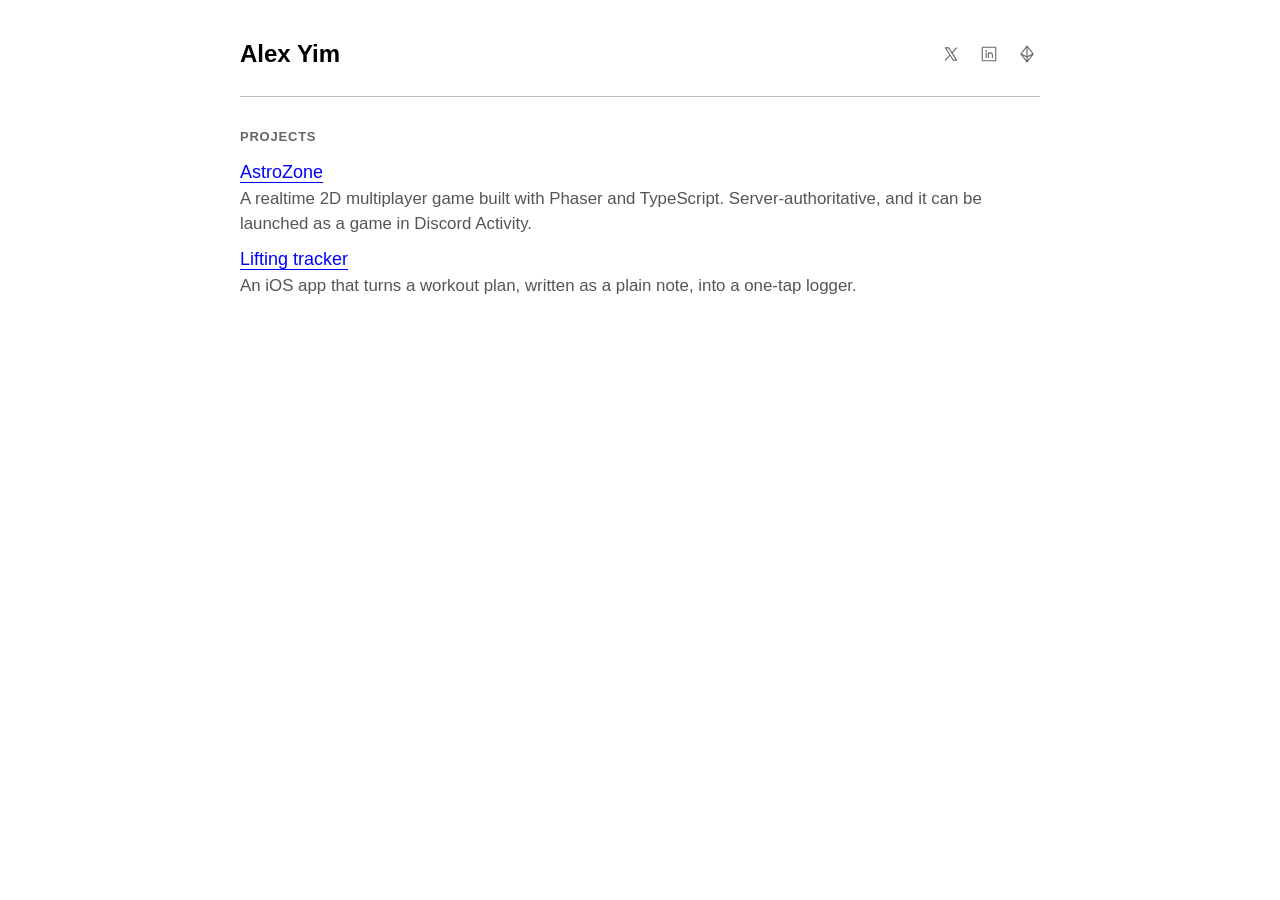
==== index.html @ 00d4590b "Version the stylesheet link and describe the lifting tracker Browsers cache style.css for ten minute" ====
<!DOCTYPE html>
<html lang="en">
<head>
  <meta charset="utf-8">
  <meta name="viewport" content="width=device-width, initial-scale=1">
  <title>Alex Yim</title>

  <meta name="description" content="Software Engineer">
  <meta property="og:title" content="Alex Yim">
  <meta property="og:description" content="Software Engineer">
  <meta property="og:url" content="https://alexyim.org">

  <link rel="icon" type="image/x-icon" href="favicon.ico">

  <link rel="stylesheet" href="/style.css?v=2">
</head>
<body>
  <main>
    <header class="site-header">
      <h1>
        Alex Yim
        <nav class="social-links" aria-label="Social links">
          <a href="https://x.com/alexyim" target="_blank" rel="noopener noreferrer" aria-label="X (formerly Twitter)">
            <svg viewBox="0 0 256 256" fill="currentColor" aria-hidden="true"><path d="M214.75,211.71l-62.6-98.38,61.77-67.95a8,8,0,0,0-11.84-10.76L143.24,99.34,102.75,35.71A8,8,0,0,0,96,32H48a8,8,0,0,0-6.75,12.3l62.6,98.37-61.77,68a8,8,0,1,0,11.84,10.76l58.84-64.72,40.49,63.63A8,8,0,0,0,160,224h48a8,8,0,0,0,6.75-12.29ZM164.39,208,62.57,48h29L193.43,208Z"/></svg>
          </a>
          <a href="https://linkedin.com/in/alexyimcal" target="_blank" rel="noopener noreferrer" aria-label="LinkedIn">
            <svg viewBox="0 0 256 256" fill="currentColor" aria-hidden="true"><path d="M216,24H40A16,16,0,0,0,24,40V216a16,16,0,0,0,16,16H216a16,16,0,0,0,16-16V40A16,16,0,0,0,216,24Zm0,192H40V40H216V216ZM96,112v64a8,8,0,0,1-16,0V112a8,8,0,0,1,16,0Zm88,28v36a8,8,0,0,1-16,0V140a20,20,0,0,0-40,0v36a8,8,0,0,1-16,0V112a8,8,0,0,1,15.79-1.78A36,36,0,0,1,184,140ZM100,84A12,12,0,1,1,88,72,12,12,0,0,1,100,84Z"/></svg>
          </a>
          <a href="https://etherscan.io/address/alexy.eth" target="_blank" rel="noopener noreferrer" aria-label="Ethereum">
            <svg viewBox="0 0 256 256" fill="currentColor" aria-hidden="true"><path d="M222.29,123.06l-88-112a8,8,0,0,0-12.58,0l-88,112a8,8,0,0,0,0,9.88l88,112a8,8,0,0,0,12.58,0l88-112A8,8,0,0,0,222.29,123.06ZM136,39.13l67.42,85.8L136,155.58ZM120,155.58,52.58,124.93,120,39.13Zm0,17.57v43.72l-53.43-68Zm16,0,53.43-24.29-53.43,68Z"/></svg>
          </a>
        </nav>
      </h1>
    </header>

    <section class="projects" aria-labelledby="projects-heading">
      <h2 id="projects-heading">Projects</h2>
      <ul>
        <li>
          <a href="https://astrozone.up.railway.app/" target="_blank" rel="noopener noreferrer">AstroZone</a>
          <span class="project-note">A realtime 2D multiplayer game built with Phaser and TypeScript. Server-authoritative, and it can be launched as a game in Discord Activity.</span>
        </li>
        <li>
          <a href="projects/lifting-tracker/">Lifting tracker</a>
          <span class="project-note">An iOS app that turns a workout plan, written as a plain note, into a one-tap logger.</span>
        </li>
      </ul>
    </section>
  </main>
</body>
</html>
---- style.css ----
/* Base Reset */
*, *::before, *::after {
  box-sizing: border-box;
  margin: 0;
  padding: 0;
}

:root {
  /* Typography */
  --font-family: -apple-system, BlinkMacSystemFont, "proxima nova", "helvetica neue", helvetica, arial, sans-serif;
  --font-size: clamp(1rem, 1.5vw, 1.125rem);
  
  /* Spacing */
  --space-1: clamp(0.75rem, 3vw, 1.5rem);
  --width-content: 800px;
  --width-page: min(90%, var(--width-content));
  
  /* Styling */
  --radius: 2px;
  --duration: 0.2s;
  --timing: ease;
  
  /* Light theme colors */
  --color-text: #000000;
  --color-text-secondary: #555555;
  --color-text-muted: #666666;
  --color-link: blue;
  --color-border: #c0c0c0;
  --color-background: white;
}

/* Base HTML elements */
html {
  -webkit-text-size-adjust: 100%;
  tab-size: 4;
}

body {
  font-family: var(--font-family);
  background: var(--color-background);
  color: var(--color-text);
  font-size: var(--font-size);
  line-height: 1.5;
  -webkit-font-smoothing: antialiased;
  -moz-osx-font-smoothing: grayscale;
  text-rendering: optimizeLegibility;
  transition: background-color var(--duration) var(--timing),
              color var(--duration) var(--timing);
}

main {
  width: var(--width-page);
  margin: 0 auto;
  padding: calc(var(--space-1) * 1.5) 0;
}

/* Media elements */
img, picture, video, canvas, svg {
  display: block;
  max-width: 100%;
}

/* Form elements */
input, button, textarea, select {
  font: inherit;
}

/* Typography */
p, h1, h2, h3, h4, h5, h6 {
  overflow-wrap: break-word;
}

/* Site header */
.site-header {
  padding-bottom: var(--space-1);
  border-bottom: 1px solid var(--color-border);
}

.site-header h1 {
  font-size: 1.5rem;
  font-weight: bold;
  margin: 0;
  display: flex;
  justify-content: space-between;
  align-items: center;
}

/* Social links */
.social-links {
  display: flex;
  gap: 0.75rem;
  font-size: 0.875em;
}

.social-links a {
  color: var(--color-text-muted);
  padding: 0.25rem;
  transition: color var(--duration) var(--timing), 
              transform var(--duration) var(--timing);
  text-decoration: none;
}

.social-links a:hover {
  color: var(--color-text);
  transform: translateY(-1px);
}

.social-links svg {
  width: 1.125rem;
  height: 1.125rem;
}

.social-links a:focus-visible {
  outline: 2px solid var(--color-link);
  outline-offset: var(--radius);
  border-radius: var(--radius);
}

/* Projects section */
.projects {
  margin-top: calc(var(--space-1) * 1.25);
}

.projects h2 {
  font-size: 0.8125rem;
  font-weight: 600;
  letter-spacing: 0.06em;
  text-transform: uppercase;
  color: var(--color-text-muted);
  margin-bottom: calc(var(--space-1) * 0.5);
}

.projects ul {
  list-style: none;
  display: flex;
  flex-direction: column;
  gap: calc(var(--space-1) * 0.4);
}

.projects a {
  color: var(--color-link);
  text-decoration-thickness: 1px;
  text-underline-offset: 0.2em;
  transition: all var(--duration) var(--timing);
}

.projects a:hover,
.projects a:focus-visible {
  opacity: 0.8;
  text-decoration-thickness: 2px;
}

.project-note {
  display: block;
  color: var(--color-text-secondary);
  font-size: 0.9375em;
  line-height: 1.5;
}

/* Project pages */
.home-link {
  color: inherit;
  text-decoration: none;
}

.project-page {
  margin-top: calc(var(--space-1) * 1.25);
}

.project-title {
  font-size: 1.75rem;
  line-height: 1.2;
}

.project-tagline {
  color: var(--color-text-secondary);
  margin-top: 0.25rem;
}

.project-hero {
  display: grid;
  grid-template-columns: minmax(0, 280px) minmax(0, 1fr);
  gap: calc(var(--space-1) * 1.5);
  align-items: start;
  margin-top: calc(var(--space-1) * 1.25);
}

.device {
  width: 100%;
  height: auto;
  aspect-ratio: 1206 / 2622;
  border-radius: 28px;
  border: 1px solid var(--color-border);
  background: #000;
}

.project-body p + p,
.project-body h3 + p,
.project-body h3 + ul {
  margin-top: 0.75rem;
}

.project-body h3,
.gallery-heading {
  font-size: 0.8125rem;
  font-weight: 600;
  letter-spacing: 0.06em;
  text-transform: uppercase;
  color: var(--color-text-muted);
  margin-top: calc(var(--space-1) * 1.25);
}

.project-body ul {
  padding-left: 1.1rem;
  display: flex;
  flex-direction: column;
  gap: 0.35rem;
}

.project-body code {
  font-family: ui-monospace, "SF Mono", Menlo, monospace;
  font-size: 0.875em;
  white-space: nowrap;
}

.gallery {
  list-style: none;
  display: grid;
  grid-template-columns: repeat(5, minmax(0, 1fr));
  gap: calc(var(--space-1) * 0.6);
  margin-top: calc(var(--space-1) * 0.5);
}

.gallery img {
  width: 100%;
  height: auto;
  border-radius: 14px;
  border: 1px solid var(--color-border);
}

.gallery figcaption {
  font-size: 0.8125em;
  color: var(--color-text-muted);
  margin-top: 0.4rem;
}

@media (max-width: 640px) {
  .project-hero {
    grid-template-columns: 1fr;
  }

  .device {
    max-width: 280px;
    margin: 0 auto;
  }

  .gallery {
    display: flex;
    overflow-x: auto;
    scroll-snap-type: x mandatory;
    padding-bottom: 0.5rem;
  }

  .gallery li {
    flex: 0 0 60%;
    scroll-snap-align: start;
  }
}

/* Dark mode */
@media (prefers-color-scheme: dark) {
  :root {
    --color-text: #ffffff;
    --color-text-secondary: #dddddd;
    --color-text-muted: #999999;
    --color-link: #66b3ff;
    --color-border: #333333;
    --color-background: #121212;
  }
}

/* Print styles */
@media print {
  :root {
    --color-text: black;
    --color-text-secondary: #333;
    --color-border: #666;
    --color-background: white;
  }
  
  body {
    font-size: 12pt;
  }
  
  .social-links {
    display: none;
  }
}

/* Accessibility - reduced motion */
@media (prefers-reduced-motion: reduce) {
  *,
  *::before,
  *::after {
    animation-duration: 0.01ms !important;
    animation-iteration-count: 1 !important;
    transition-duration: 0.01ms !important;
    scroll-behavior: auto !important;
  }
}
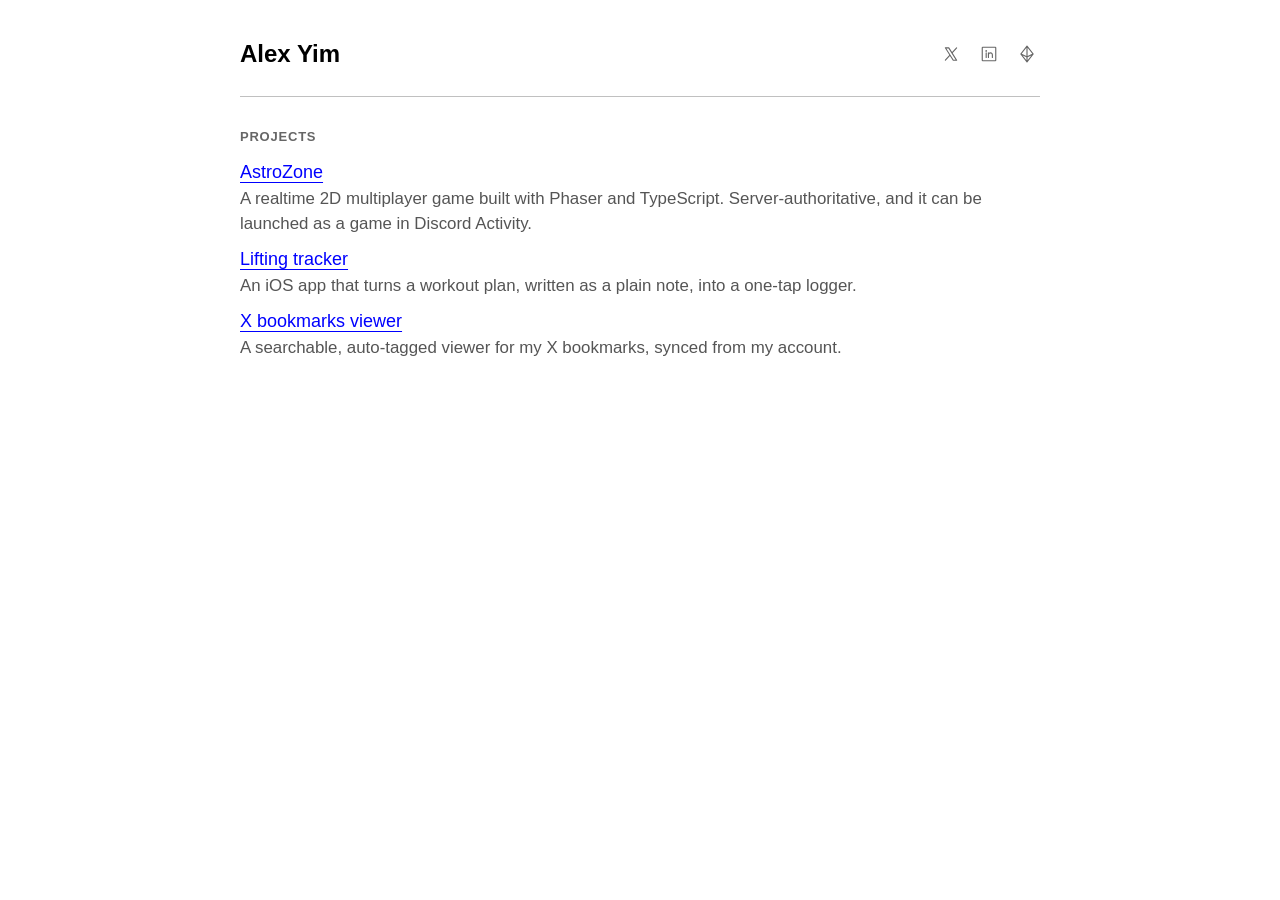
==== commit a31e31a7: "Add a project page for the X bookmarks viewer The page at /projects/x-bookmarks/ states the problem," ====
--- a/index.html
+++ b/index.html
@@ -12,7 +12,7 @@
 
   <link rel="icon" type="image/x-icon" href="favicon.ico">
 
-  <link rel="stylesheet" href="/style.css?v=2">
+  <link rel="stylesheet" href="/style.css?v=3">
 </head>
 <body>
   <main>
@@ -44,6 +44,10 @@
           <a href="projects/lifting-tracker/">Lifting tracker</a>
           <span class="project-note">An iOS app that turns a workout plan, written as a plain note, into a one-tap logger.</span>
         </li>
+        <li>
+          <a href="projects/x-bookmarks/">X bookmarks viewer</a>
+          <span class="project-note">A searchable, auto-tagged viewer for my X bookmarks, synced from my account.</span>
+        </li>
       </ul>
     </section>
   </main>
--- a/style.css
+++ b/style.css
@@ -196,7 +196,8 @@
 
 .project-body p + p,
 .project-body h3 + p,
-.project-body h3 + ul {
+.project-body h3 + ul,
+.project-body p + ul {
   margin-top: 0.75rem;
 }
 
@@ -221,6 +222,31 @@
   font-family: ui-monospace, "SF Mono", Menlo, monospace;
   font-size: 0.875em;
   white-space: nowrap;
+}
+
+.screenshot {
+  margin-top: calc(var(--space-1) * 1.25);
+}
+
+.screenshot img {
+  width: 100%;
+  height: auto;
+  border-radius: 10px;
+  border: 1px solid var(--color-border);
+}
+
+.screenshot figcaption {
+  font-size: 0.8125em;
+  color: var(--color-text-muted);
+  margin-top: 0.4rem;
+}
+
+.screenshot + .project-body {
+  max-width: 640px;
+}
+
+.screenshot + .project-body h3:first-child {
+  margin-top: calc(var(--space-1) * 1.25);
 }
 
 .gallery {
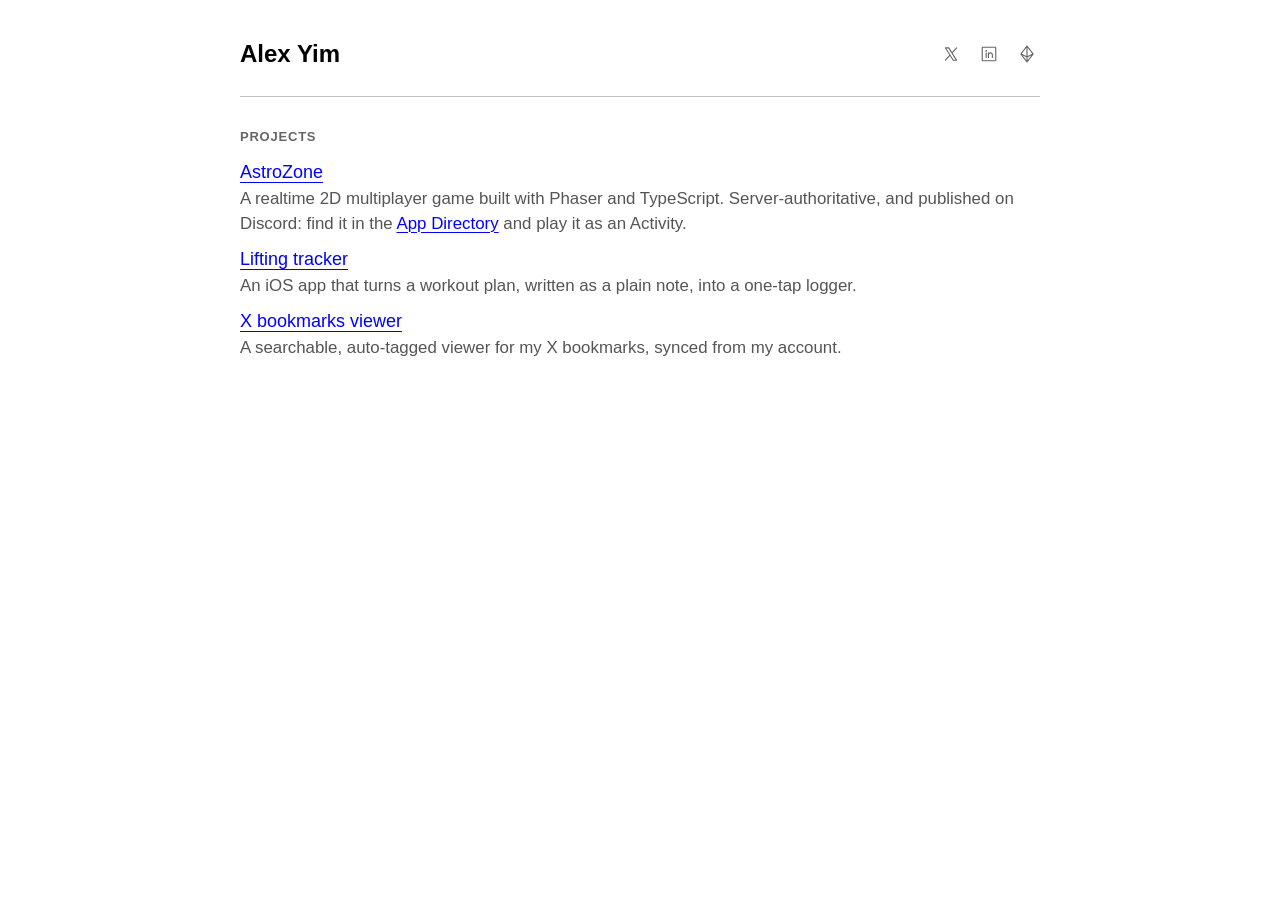
==== commit 2f9c7b92: "Update the homepage entry for AstroZone Generated by the publish workflow from projects/astrozone.  " ====
--- a/index.html
+++ b/index.html
@@ -38,7 +38,7 @@
       <ul>
         <li>
           <a href="https://astrozone.up.railway.app/" target="_blank" rel="noopener noreferrer">AstroZone</a>
-          <span class="project-note">A realtime 2D multiplayer game built with Phaser and TypeScript. Server-authoritative, and it can be launched as a game in Discord Activity.</span>
+          <span class="project-note">A realtime 2D multiplayer game built with Phaser and TypeScript. Server-authoritative, and published on Discord: find it in the <a href="https://discord.com/discovery/applications/1543836397700653107">App Directory</a> and play it as an Activity.</span>
         </li>
         <li>
           <a href="projects/lifting-tracker/">Lifting tracker</a>
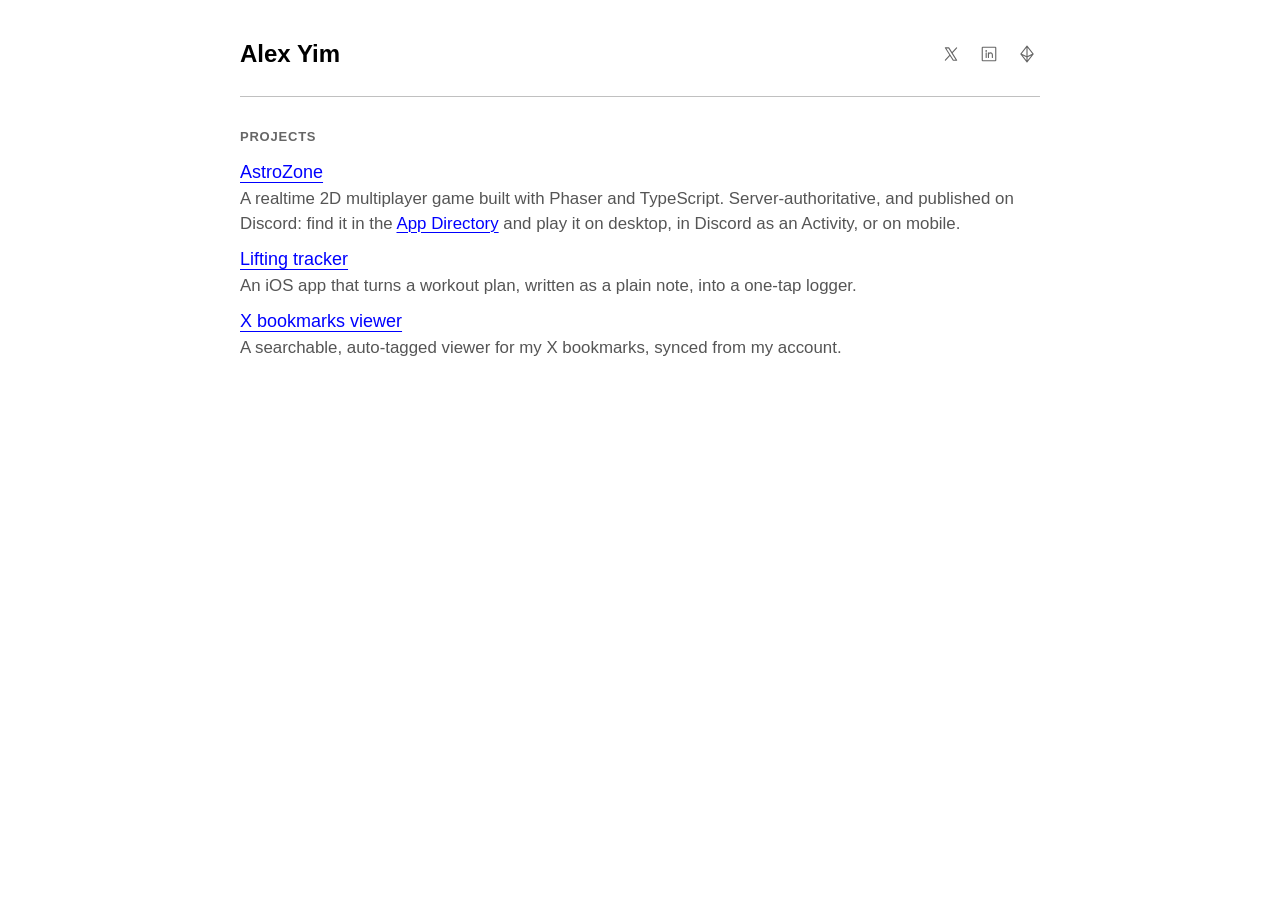
==== commit 1134aba4: "Update the homepage entry for AstroZone Generated by the publish workflow from projects/astrozone.  " ====
--- a/index.html
+++ b/index.html
@@ -38,7 +38,7 @@
       <ul>
         <li>
           <a href="https://astrozone.up.railway.app/" target="_blank" rel="noopener noreferrer">AstroZone</a>
-          <span class="project-note">A realtime 2D multiplayer game built with Phaser and TypeScript. Server-authoritative, and published on Discord: find it in the <a href="https://discord.com/discovery/applications/1543836397700653107">App Directory</a> and play it as an Activity.</span>
+          <span class="project-note">A realtime 2D multiplayer game built with Phaser and TypeScript. Server-authoritative, and published on Discord: find it in the <a href="https://discord.com/discovery/applications/1543836397700653107">App Directory</a> and play it on desktop, in Discord as an Activity, or on mobile.</span>
         </li>
         <li>
           <a href="projects/lifting-tracker/">Lifting tracker</a>
@@ -51,5 +51,6 @@
       </ul>
     </section>
   </main>
+  <script type="module" src="https://static.cloudflareinsights.com/beacon.min.js" data-cf-beacon='{"token": "e54d56c2ba0f45f4ae67112ad8e70a1b"}'></script>
 </body>
 </html>
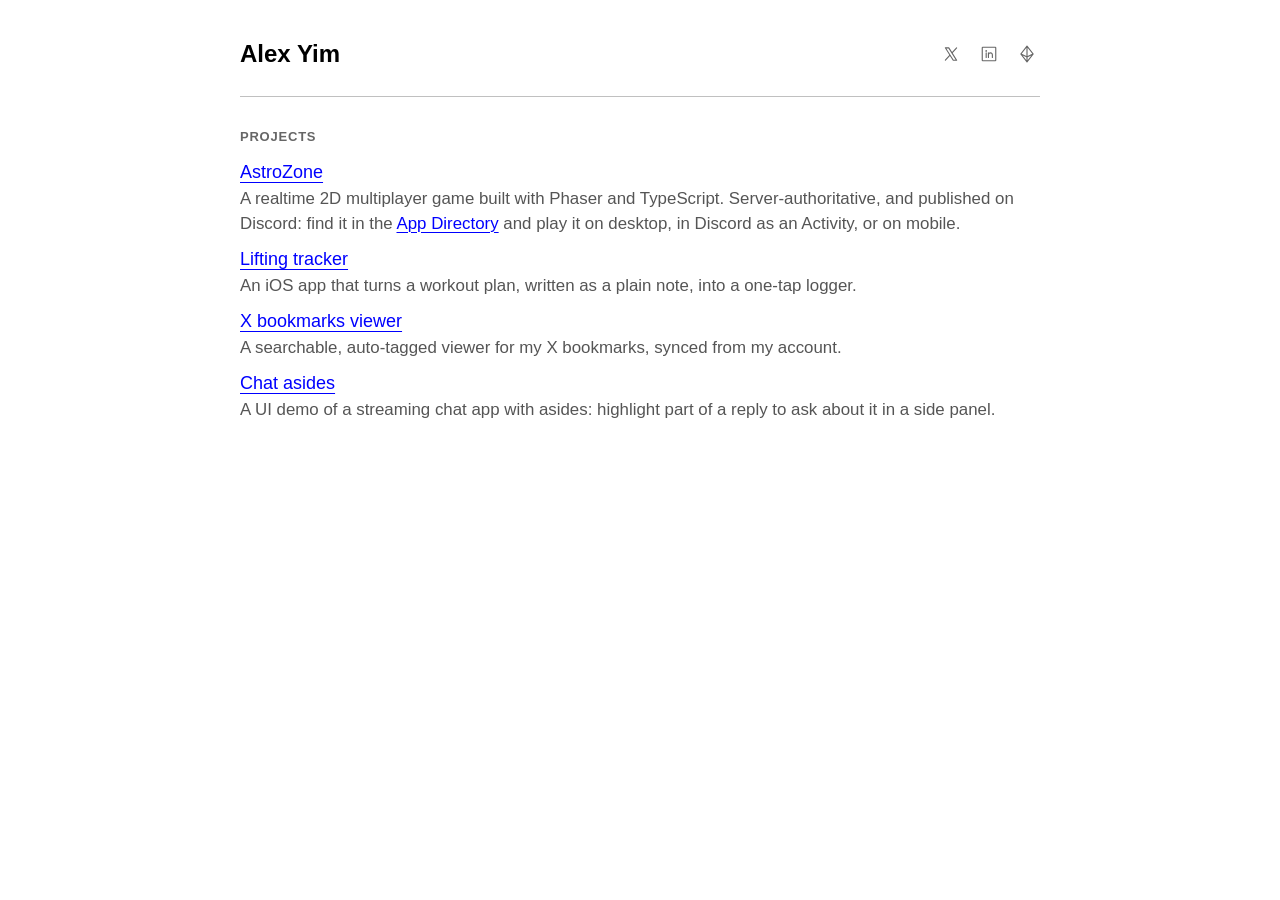
==== commit d647e706: "Add a project page for Chat asides Generated by the publish workflow from projects/chat-asides.  Fil" ====
--- a/index.html
+++ b/index.html
@@ -12,7 +12,7 @@
 
   <link rel="icon" type="image/x-icon" href="favicon.ico">
 
-  <link rel="stylesheet" href="/style.css?v=3">
+  <link rel="stylesheet" href="/style.css?v=4">
 </head>
 <body>
   <main>
@@ -48,6 +48,10 @@
           <a href="projects/x-bookmarks/">X bookmarks viewer</a>
           <span class="project-note">A searchable, auto-tagged viewer for my X bookmarks, synced from my account.</span>
         </li>
+        <li>
+          <a href="projects/chat-asides/">Chat asides</a>
+          <span class="project-note">A UI demo of a streaming chat app with asides: highlight part of a reply to ask about it in a side panel.</span>
+        </li>
       </ul>
     </section>
   </main>
--- a/style.css
+++ b/style.css
@@ -177,6 +177,34 @@
   margin-top: 0.25rem;
 }
 
+.project-demo {
+  margin-top: 0.75rem;
+  font-weight: 600;
+}
+
+.project-tagline a,
+.project-demo a,
+.project-body a {
+  color: var(--color-link);
+  text-decoration-thickness: 1px;
+  text-underline-offset: 0.2em;
+  transition: all var(--duration) var(--timing);
+}
+
+.project-tagline a:hover,
+.project-demo a:hover,
+.project-body a:hover,
+.project-tagline a:focus-visible,
+.project-demo a:focus-visible,
+.project-body a:focus-visible {
+  opacity: 0.8;
+  text-decoration-thickness: 2px;
+}
+
+.screenshot + .project-body {
+  margin-top: calc(var(--space-1) * 1.25);
+}
+
 .project-hero {
   display: grid;
   grid-template-columns: minmax(0, 280px) minmax(0, 1fr);
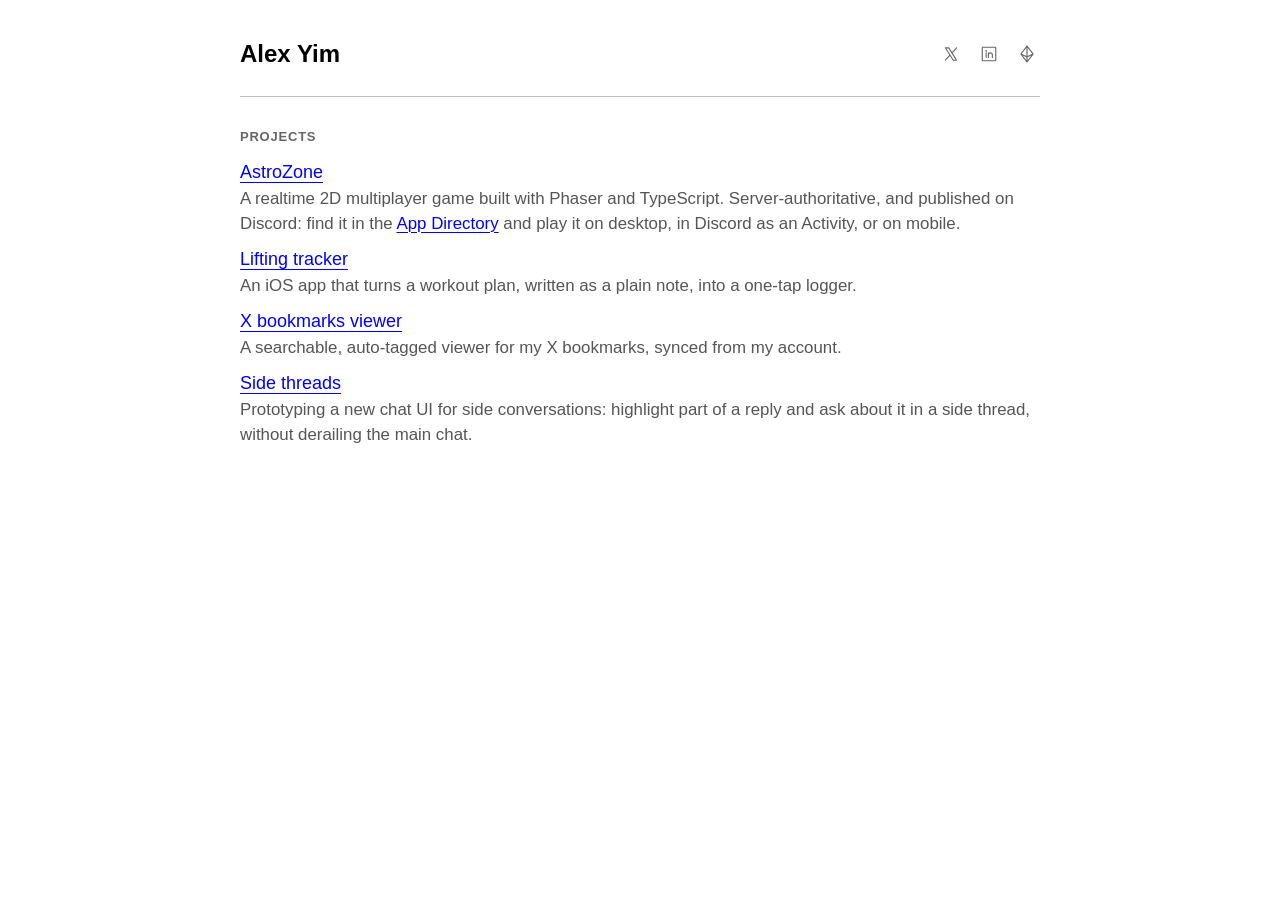
==== commit b690cc3d: "Add a project page for Side threads Generated by the publish workflow from projects/chat-asides.  Fi" ====
--- a/index.html
+++ b/index.html
@@ -49,8 +49,8 @@
           <span class="project-note">A searchable, auto-tagged viewer for my X bookmarks, synced from my account.</span>
         </li>
         <li>
-          <a href="projects/chat-asides/">Chat asides</a>
-          <span class="project-note">A UI demo of a streaming chat app with asides: highlight part of a reply to ask about it in a side panel.</span>
+          <a href="projects/chat-asides/">Side threads</a>
+          <span class="project-note">Prototyping a new chat UI for side conversations: highlight part of a reply and ask about it in a side thread, without derailing the main chat.</span>
         </li>
       </ul>
     </section>
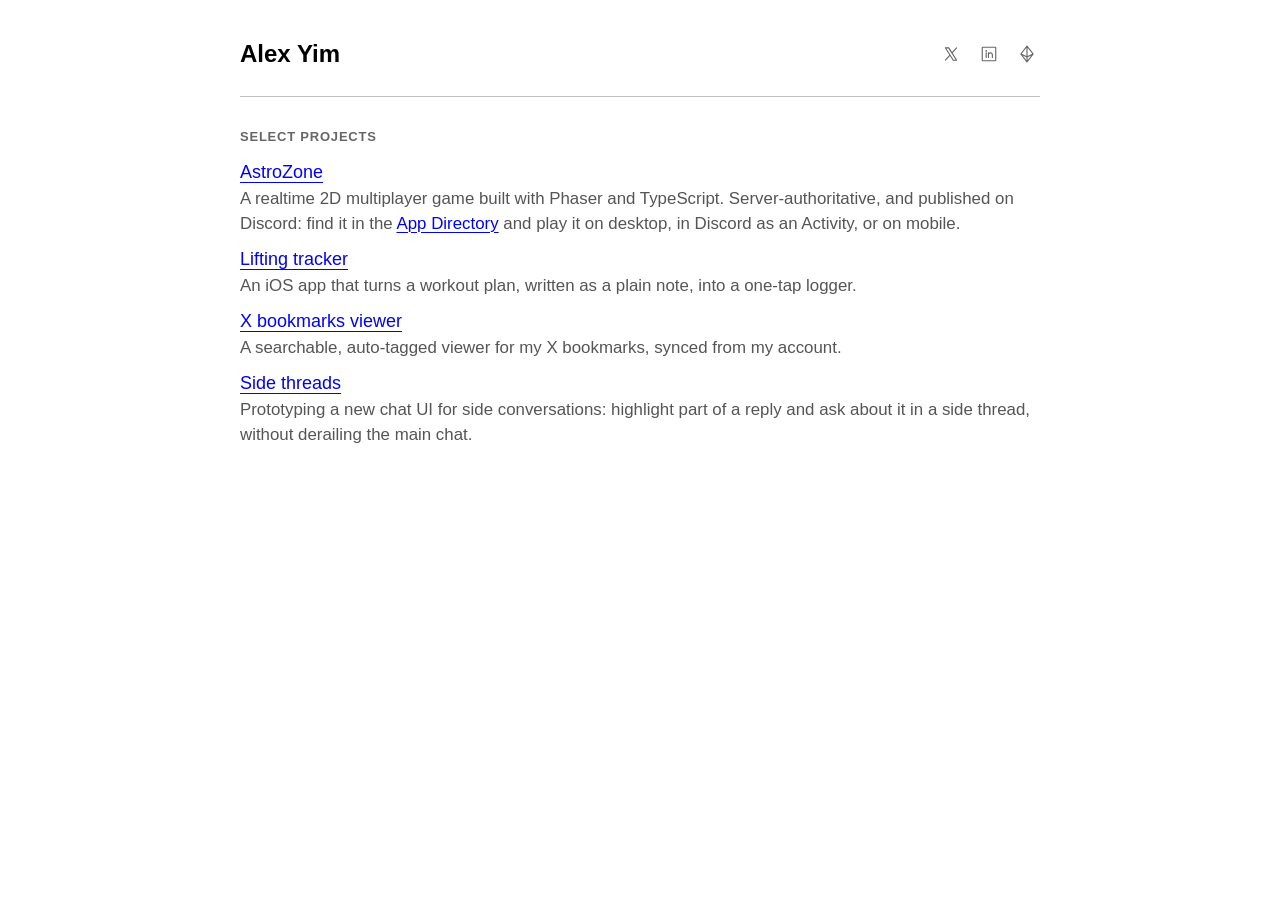
==== commit 436e664f: "Rename the homepage projects heading to Select projects" ====
--- a/index.html
+++ b/index.html
@@ -34,7 +34,7 @@
     </header>
 
     <section class="projects" aria-labelledby="projects-heading">
-      <h2 id="projects-heading">Projects</h2>
+      <h2 id="projects-heading">Select projects</h2>
       <ul>
         <li>
           <a href="https://astrozone.up.railway.app/" target="_blank" rel="noopener noreferrer">AstroZone</a>
